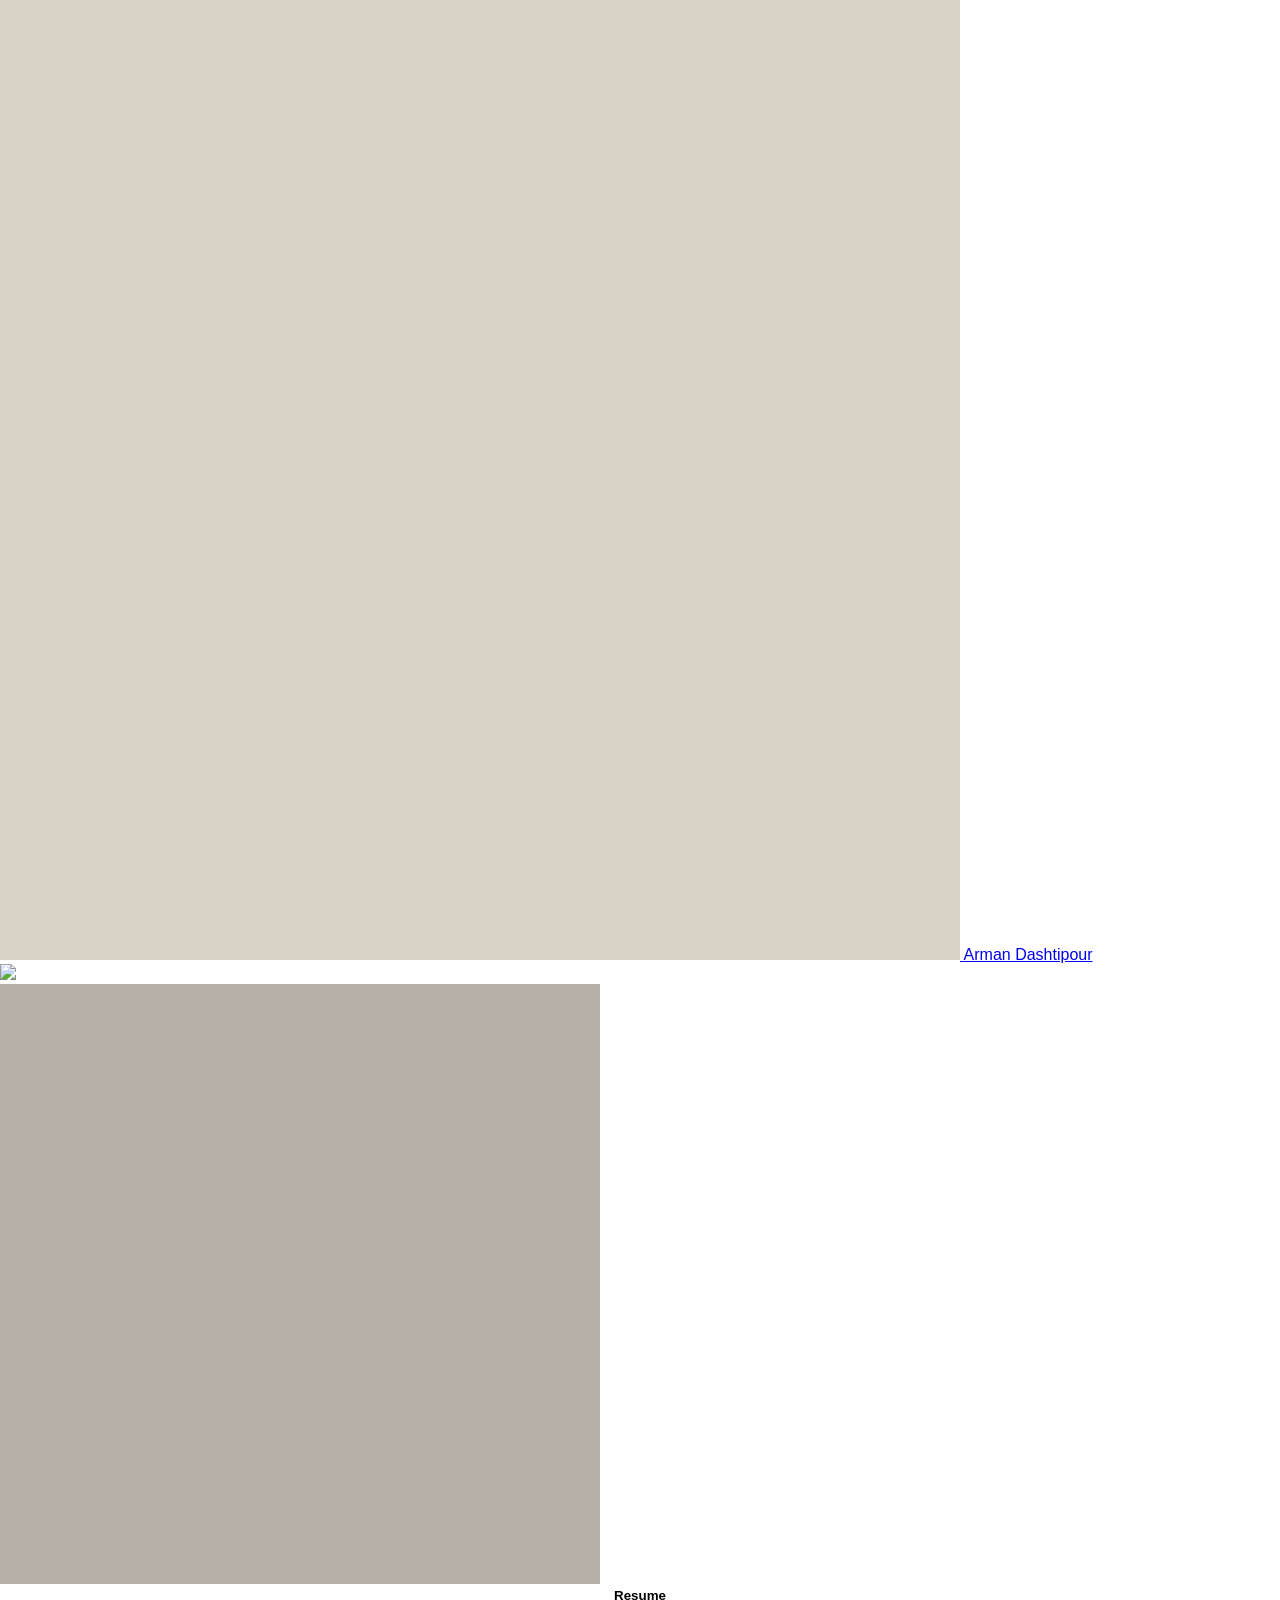
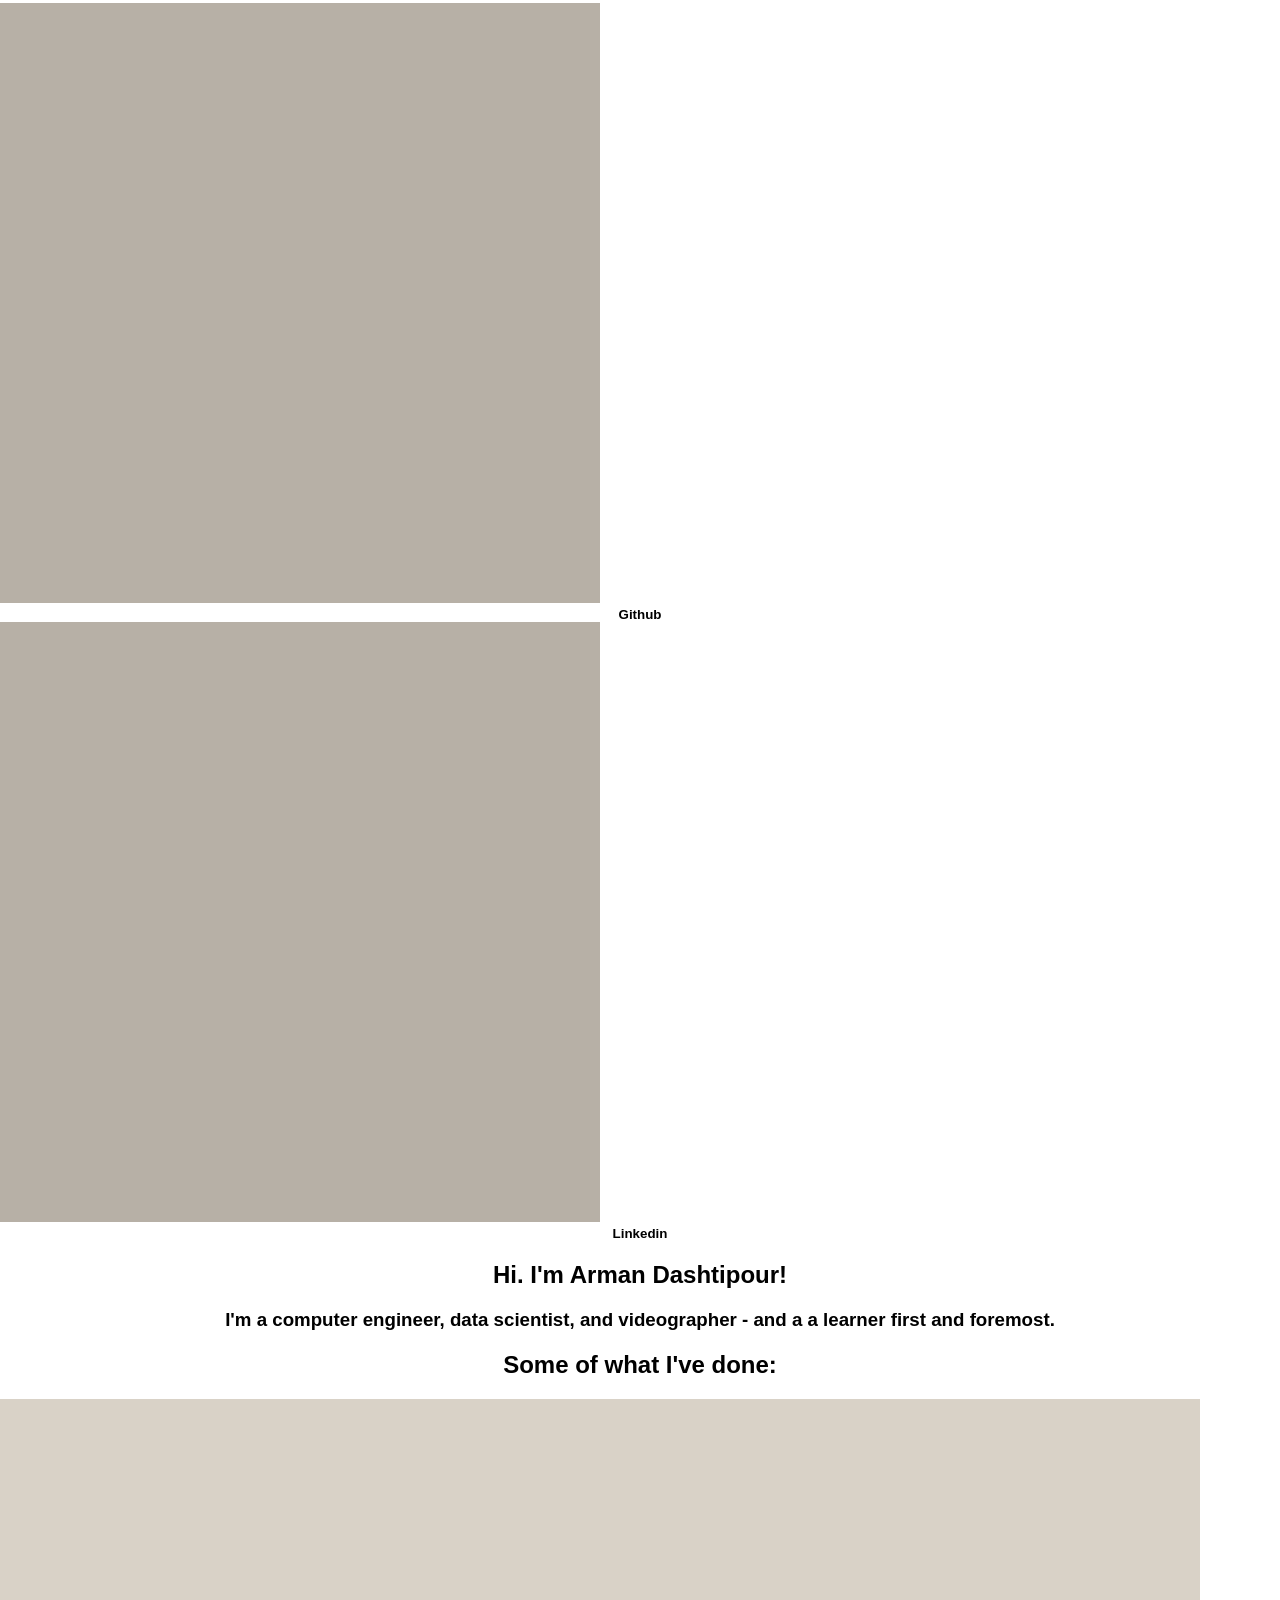
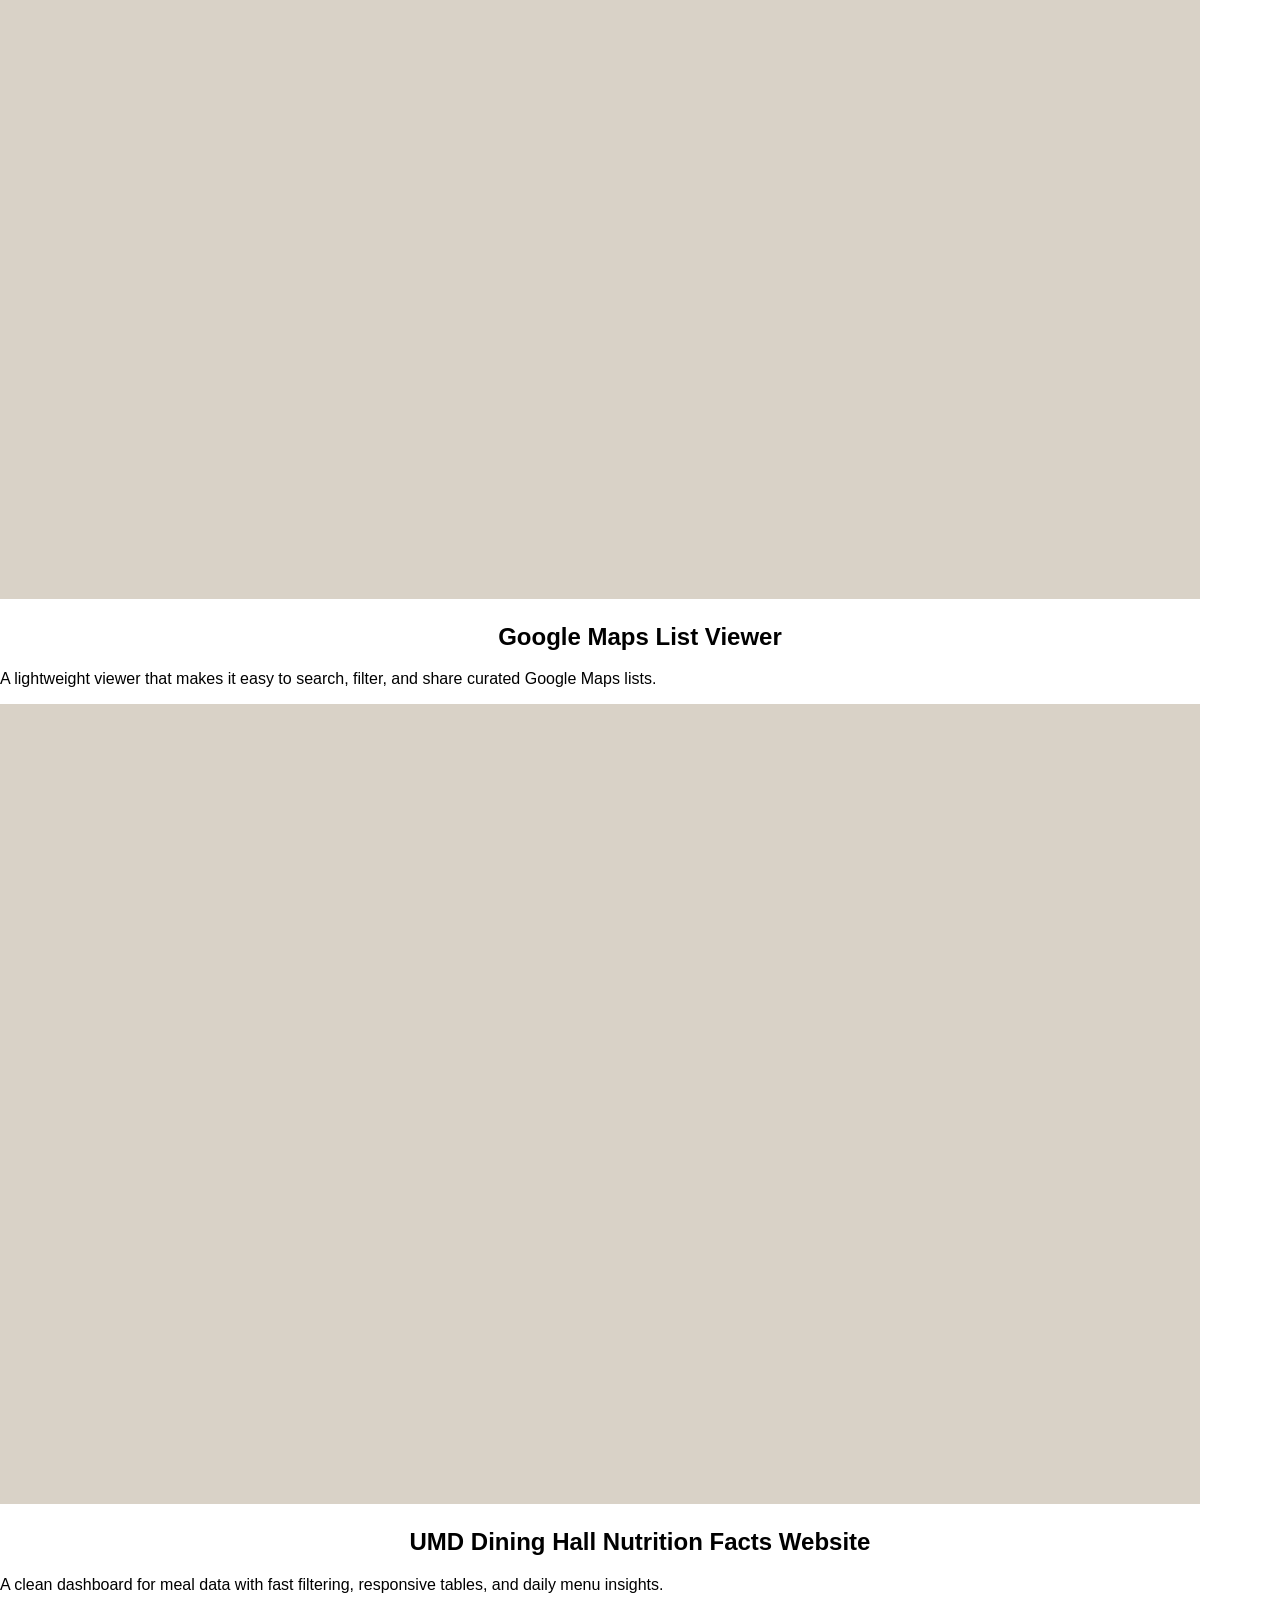
==== index.html @ 9b5305c4 "added files" ====
<!DOCTYPE html>
<html lang="en-US" itemscope itemtype="http://schema.org/WebPage">
  <head>
    <meta charset="UTF-8" />
    <meta name="viewport" content="width=device-width, initial-scale=1" />
    <title>Arman Dashtipour</title>
    <link rel="stylesheet" href="styles.css" />
  </head>
  <body dir="ltr" class="EIlDfe">
    <div class="M63kCb N63NQ"></div>
    <div class="QZ3zWd">
      <div
        class="fktJzd AKpWA yMcSQd Ly6Unf G9Qloe XeSM4 XxIgdb fOU46b"
        data-uses-custom-theme="false"
        data-legacy-theme-name="QualityBasics"
        data-legacy-theme-font-kit="Light"
        data-legacy-theme-color-kit="Dark"
      >
        <header id="atIdViewHeader">
          <div
            class="BbxBP usN8rf K5Zlne"
            data-top-navigation="true"
            data-is-preview="false"
          >
            <div class="VLoccc K5Zlne ELAV1d U8eYrb">
              <div class="Pvc6xe">
                <div class="TlfmSc YSH9J">
                  <a class="GAuSPc" href="#">
                    <img
                      src="data:image/svg+xml;utf8,<svg xmlns='http://www.w3.org/2000/svg' width='960' height='960'><rect width='100%25' height='100%25' fill='%23d9d2c7'/></svg>"
                      class="lzy1Td"
                      role="img"
                      aria-label="Site home"
                    />
                    <span class="QTKDff p46B7e">Arman Dashtipour</span>
                  </a>
                </div>
              </div>
              <div class="zDUgLc"></div>
            </div>
          </div>
        </header>

        <div class="UtePc RCETm SwuGbc" dir="ltr">
          <section class="yaqOZd">
            <div class="IFuOkc"></div>
            <div class="mYVXT">
              <div class="LS81yb VICjCf j5pSsc db35Fc" tabindex="-1">
                <div
                  class="hJDwNd-AhqUyc-II5mzb Ft7HRd-AhqUyc-II5mzb pSzOP-AhqUyc-II5mzb Ktthjf-AhqUyc-II5mzb jXK9ad D2fZ2 zu5uec OjCsFc dmUFtb wHaque g5GTcb"
                >
                  <div class="jXK9ad-SmKAyb">
                    <div class="tyJCtd baZpAe">
                      <div class="t3iYD">
                        <img
                          src="Daniel%20Quandt_files/Headshots-268.png"
                          class="CENy8b"
                          role="img"
                          aria-label="Portrait"
                        />
                      </div>
                    </div>
                  </div>
                </div>
              </div>
            </div>
          </section>

          <section class="yaqOZd">
            <div class="IFuOkc"></div>
            <div class="mYVXT">
              <div class="LS81yb VICjCf j5pSsc db35Fc" tabindex="-1">
                <div
                  class="hJDwNd-AhqUyc-R6PoUb Ft7HRd-AhqUyc-R6PoUb purZT-AhqUyc-R6PoUb ZcASvf-AhqUyc-R6PoUb pSzOP-AhqUyc-R6PoUb Ktthjf-AhqUyc-R6PoUb JNdkSc SQVYQc yYI8W HQwdzb"
                >
                  <div class="JNdkSc-SmKAyb LkDMRd">
                    <div class="oKdM2c ZZyype Kzv0Me">
                      <div
                        class="hJDwNd-AhqUyc-R6PoUb Ft7HRd-AhqUyc-R6PoUb purZT-AhqUyc-R6PoUb ZcASvf-AhqUyc-R6PoUb pSzOP-AhqUyc-R6PoUb Ktthjf-AhqUyc-R6PoUb jXK9ad D2fZ2 zu5uec OjCsFc dmUFtb"
                      >
                        <div class="jXK9ad-SmKAyb">
                          <div class="tyJCtd baZpAe">
                            <a href="#" class="fqo2vd" aria-disabled="true">
                              <div class="t3iYD">
                                <img
                                  src="data:image/svg+xml;utf8,<svg xmlns='http://www.w3.org/2000/svg' width='600' height='600'><rect width='100%25' height='100%25' fill='%23b7b0a6'/></svg>"
                                  class="CENy8b"
                                  alt=""
                                />
                              </div>
                            </a>
                          </div>
                        </div>
                      </div>
                      <div class="oKdM2c ZZyype">
                        <div
                          class="hJDwNd-AhqUyc-R6PoUb Ft7HRd-AhqUyc-R6PoUb purZT-AhqUyc-R6PoUb ZcASvf-AhqUyc-R6PoUb pSzOP-AhqUyc-R6PoUb Ktthjf-AhqUyc-R6PoUb jXK9ad D2fZ2 zu5uec wHaque g5GTcb JYTMs"
                        >
                          <div class="jXK9ad-SmKAyb">
                            <div class="tyJCtd mGzaTb Depvyb baZpAe" role="main" tabindex="0">
                              <small
                                dir="ltr"
                                class="CDt4Ke zfr3Q TMjjoe"
                                style="display: block; text-align: center;"
                                ><strong>Resume</strong></small
                              >
                            </div>
                          </div>
                        </div>
                      </div>
                    </div>
                  </div>
                </div>

                <div
                  class="hJDwNd-AhqUyc-R6PoUb Ft7HRd-AhqUyc-R6PoUb purZT-AhqUyc-R6PoUb ZcASvf-AhqUyc-R6PoUb pSzOP-AhqUyc-R6PoUb Ktthjf-AhqUyc-R6PoUb JNdkSc SQVYQc yYI8W HQwdzb"
                >
                  <div class="JNdkSc-SmKAyb LkDMRd">
                    <div class="oKdM2c ZZyype Kzv0Me">
                      <div
                        class="hJDwNd-AhqUyc-R6PoUb Ft7HRd-AhqUyc-R6PoUb purZT-AhqUyc-R6PoUb ZcASvf-AhqUyc-R6PoUb pSzOP-AhqUyc-R6PoUb Ktthjf-AhqUyc-R6PoUb jXK9ad D2fZ2 zu5uec OjCsFc dmUFtb"
                      >
                        <div class="jXK9ad-SmKAyb">
                          <div class="tyJCtd baZpAe">
                            <a href="#" class="fqo2vd" aria-disabled="true">
                              <div class="t3iYD">
                                <img
                                  src="data:image/svg+xml;utf8,<svg xmlns='http://www.w3.org/2000/svg' width='600' height='600'><rect width='100%25' height='100%25' fill='%23b7b0a6'/></svg>"
                                  class="CENy8b"
                                  alt=""
                                />
                              </div>
                            </a>
                          </div>
                        </div>
                      </div>
                      <div class="oKdM2c ZZyype">
                        <div
                          class="hJDwNd-AhqUyc-R6PoUb Ft7HRd-AhqUyc-R6PoUb purZT-AhqUyc-R6PoUb ZcASvf-AhqUyc-R6PoUb pSzOP-AhqUyc-R6PoUb Ktthjf-AhqUyc-R6PoUb jXK9ad D2fZ2 zu5uec wHaque g5GTcb JYTMs"
                        >
                          <div class="jXK9ad-SmKAyb">
                            <div class="tyJCtd mGzaTb Depvyb baZpAe">
                              <small
                                dir="ltr"
                                class="CDt4Ke zfr3Q TMjjoe"
                                style="display: block; text-align: center;"
                                ><strong>Github</strong></small
                              >
                            </div>
                          </div>
                        </div>
                      </div>
                    </div>
                  </div>
                </div>

                <div
                  class="hJDwNd-AhqUyc-R6PoUb Ft7HRd-AhqUyc-R6PoUb purZT-AhqUyc-R6PoUb ZcASvf-AhqUyc-R6PoUb pSzOP-AhqUyc-R6PoUb Ktthjf-AhqUyc-R6PoUb JNdkSc SQVYQc yYI8W HQwdzb"
                >
                  <div class="JNdkSc-SmKAyb LkDMRd">
                    <div class="oKdM2c ZZyype Kzv0Me">
                      <div
                        class="hJDwNd-AhqUyc-R6PoUb Ft7HRd-AhqUyc-R6PoUb purZT-AhqUyc-R6PoUb ZcASvf-AhqUyc-R6PoUb pSzOP-AhqUyc-R6PoUb Ktthjf-AhqUyc-R6PoUb jXK9ad D2fZ2 zu5uec OjCsFc dmUFtb"
                      >
                        <div class="jXK9ad-SmKAyb">
                          <div class="tyJCtd baZpAe">
                            <a href="#" class="fqo2vd" aria-disabled="true">
                              <div class="t3iYD">
                                <img
                                  src="data:image/svg+xml;utf8,<svg xmlns='http://www.w3.org/2000/svg' width='600' height='600'><rect width='100%25' height='100%25' fill='%23b7b0a6'/></svg>"
                                  class="CENy8b"
                                  alt=""
                                />
                              </div>
                            </a>
                          </div>
                        </div>
                      </div>
                      <div class="oKdM2c ZZyype">
                        <div
                          class="hJDwNd-AhqUyc-R6PoUb Ft7HRd-AhqUyc-R6PoUb purZT-AhqUyc-R6PoUb ZcASvf-AhqUyc-R6PoUb pSzOP-AhqUyc-R6PoUb Ktthjf-AhqUyc-R6PoUb jXK9ad D2fZ2 zu5uec wHaque g5GTcb JYTMs"
                        >
                          <div class="jXK9ad-SmKAyb">
                            <div class="tyJCtd mGzaTb Depvyb baZpAe">
                              <small
                                dir="ltr"
                                class="CDt4Ke zfr3Q TMjjoe"
                                style="display: block; text-align: center;"
                                ><strong>Linkedin</strong></small
                              >
                            </div>
                          </div>
                        </div>
                      </div>
                    </div>
                  </div>
                </div>
              </div>
            </div>
          </section>

          <section class="yaqOZd">
            <div class="IFuOkc"></div>
            <div class="mYVXT">
              <div class="LS81yb VICjCf j5pSsc db35Fc" tabindex="-1">
                <div
                  class="hJDwNd-AhqUyc-EehZO Ft7HRd-AhqUyc-EehZO purZT-AhqUyc-II5mzb ZcASvf-AhqUyc-II5mzb pSzOP-AhqUyc-qWD73c Ktthjf-AhqUyc-qWD73c JNdkSc SQVYQc yYI8W HQwdzb"
                >
                  <div class="JNdkSc-SmKAyb LkDMRd">
                    <div class="oKdM2c ZZyype Kzv0Me">
                      <div
                        class="hJDwNd-AhqUyc-EehZO Ft7HRd-AhqUyc-EehZO jXK9ad D2fZ2 zu5uec OjCsFc dmUFtb JYTMs"
                      >
                        <div class="jXK9ad-SmKAyb">
                          <div class="tyJCtd mGzaTb Depvyb baZpAe">
                            <h1
                              dir="ltr"
                              class="CDt4Ke zfr3Q duRjpb"
                              style="text-align: center;"
                            >
                              Hi. I'm Arman Dashtipour!
                            </h1>
                          </div>
                        </div>
                      </div>
                    </div>
                    <div class="oKdM2c ZZyype">
                      <div
                        class="hJDwNd-AhqUyc-EehZO Ft7HRd-AhqUyc-EehZO jXK9ad D2fZ2 zu5uec wHaque g5GTcb JYTMs"
                      >
                        <div class="jXK9ad-SmKAyb">
                          <div class="tyJCtd mGzaTb Depvyb baZpAe">
                            <h3
                              dir="ltr"
                              class="CDt4Ke zfr3Q OmQG5e"
                              style="text-align: center;"
                            >
                              I'm a computer engineer, data scientist, and videographer -
                              and a a learner first and foremost.
                            </h3>
                          </div>
                        </div>
                      </div>
                    </div>
                  </div>
                </div>
              </div>
            </div>
          </section>

          <section class="yaqOZd">
            <div class="IFuOkc"></div>
            <div class="mYVXT">
              <div class="LS81yb VICjCf j5pSsc db35Fc" tabindex="-1">
                <div
                  class="hJDwNd-AhqUyc-uQSCkd Ft7HRd-AhqUyc-uQSCkd purZT-AhqUyc-II5mzb ZcASvf-AhqUyc-II5mzb pSzOP-AhqUyc-qWD73c Ktthjf-AhqUyc-qWD73c JNdkSc SQVYQc"
                >
                  <div class="JNdkSc-SmKAyb LkDMRd">
                    <div class="oKdM2c ZZyype Kzv0Me">
                      <div
                        class="hJDwNd-AhqUyc-uQSCkd Ft7HRd-AhqUyc-uQSCkd jXK9ad D2fZ2 zu5uec OjCsFc dmUFtb wHaque g5GTcb JYTMs"
                      >
                        <div class="jXK9ad-SmKAyb">
                          <div class="tyJCtd mGzaTb Depvyb baZpAe">
                            <h2
                              dir="ltr"
                              class="CDt4Ke zfr3Q JYVBee"
                              style="text-align: center;"
                            >
                              <strong>Some of what I've done:</strong>
                            </h2>
                          </div>
                        </div>
                      </div>
                    </div>
                  </div>
                </div>
              </div>
            </div>
          </section>

          <section class="yaqOZd">
            <div class="IFuOkc"></div>
            <div class="mYVXT">
              <div class="LS81yb VICjCf j5pSsc db35Fc" tabindex="-1">
                <div
                  class="hJDwNd-AhqUyc-qWD73c Ft7HRd-AhqUyc-qWD73c purZT-AhqUyc-II5mzb ZcASvf-AhqUyc-II5mzb pSzOP-AhqUyc-qWD73c Ktthjf-AhqUyc-qWD73c JNdkSc SQVYQc yYI8W HQwdzb"
                >
                  <div class="JNdkSc-SmKAyb LkDMRd">
                    <div class="oKdM2c ZZyype Kzv0Me">
                      <div
                        class="hJDwNd-AhqUyc-qWD73c Ft7HRd-AhqUyc-qWD73c jXK9ad D2fZ2 zu5uec OjCsFc dmUFtb"
                      >
                        <div class="jXK9ad-SmKAyb">
                          <div class="tyJCtd baZpAe">
                            <div class="t3iYD">
                              <img
                                src="data:image/svg+xml;utf8,<svg xmlns='http://www.w3.org/2000/svg' width='1200' height='800'><rect width='100%25' height='100%25' fill='%23d9d2c7'/></svg>"
                                class="CENy8b"
                                role="img"
                                aria-label="Google Maps List Viewer"
                              />
                            </div>
                          </div>
                        </div>
                      </div>
                    </div>
                    <div class="oKdM2c ZZyype">
                      <div
                        class="hJDwNd-AhqUyc-qWD73c Ft7HRd-AhqUyc-qWD73c jXK9ad D2fZ2 zu5uec JYTMs"
                      >
                        <div class="jXK9ad-SmKAyb">
                          <div class="tyJCtd mGzaTb Depvyb baZpAe">
                            <h2
                              dir="ltr"
                              class="CDt4Ke zfr3Q JYVBee"
                              style="text-align: center;"
                            >
                              <strong>Google Maps List Viewer</strong>
                            </h2>
                          </div>
                        </div>
                      </div>
                    </div>
                    <div class="oKdM2c ZZyype">
                      <div
                        class="hJDwNd-AhqUyc-qWD73c Ft7HRd-AhqUyc-qWD73c jXK9ad D2fZ2 zu5uec wHaque g5GTcb JYTMs"
                      >
                        <div class="jXK9ad-SmKAyb">
                          <div class="tyJCtd mGzaTb Depvyb baZpAe">
                            <p dir="ltr" class="CDt4Ke zfr3Q">
                              A lightweight viewer that makes it easy to search, filter,
                              and share curated Google Maps lists.
                            </p>
                          </div>
                        </div>
                      </div>
                    </div>
                  </div>
                </div>
              </div>
            </div>
          </section>

          <section class="yaqOZd">
            <div class="IFuOkc"></div>
            <div class="mYVXT">
              <div class="LS81yb VICjCf j5pSsc db35Fc" tabindex="-1">
                <div
                  class="hJDwNd-AhqUyc-qWD73c Ft7HRd-AhqUyc-qWD73c purZT-AhqUyc-II5mzb ZcASvf-AhqUyc-II5mzb pSzOP-AhqUyc-qWD73c Ktthjf-AhqUyc-qWD73c JNdkSc SQVYQc yYI8W HQwdzb"
                >
                  <div class="JNdkSc-SmKAyb LkDMRd">
                    <div class="oKdM2c ZZyype Kzv0Me">
                      <div
                        class="hJDwNd-AhqUyc-qWD73c Ft7HRd-AhqUyc-qWD73c jXK9ad D2fZ2 zu5uec OjCsFc dmUFtb"
                      >
                        <div class="jXK9ad-SmKAyb">
                          <div class="tyJCtd baZpAe">
                            <div class="t3iYD">
                              <img
                                src="data:image/svg+xml;utf8,<svg xmlns='http://www.w3.org/2000/svg' width='1200' height='800'><rect width='100%25' height='100%25' fill='%23d9d2c7'/></svg>"
                                class="CENy8b"
                                role="img"
                                aria-label="UMD Dining Hall Nutrition Facts Website"
                              />
                            </div>
                          </div>
                        </div>
                      </div>
                    </div>
                    <div class="oKdM2c ZZyype">
                      <div
                        class="hJDwNd-AhqUyc-qWD73c Ft7HRd-AhqUyc-qWD73c jXK9ad D2fZ2 zu5uec JYTMs"
                      >
                        <div class="jXK9ad-SmKAyb">
                          <div class="tyJCtd mGzaTb Depvyb baZpAe">
                            <h2
                              dir="ltr"
                              class="CDt4Ke zfr3Q JYVBee"
                              style="text-align: center;"
                            >
                              <strong>UMD Dining Hall Nutrition Facts Website</strong>
                            </h2>
                          </div>
                        </div>
                      </div>
                    </div>
                    <div class="oKdM2c ZZyype">
                      <div
                        class="hJDwNd-AhqUyc-qWD73c Ft7HRd-AhqUyc-qWD73c jXK9ad D2fZ2 zu5uec wHaque g5GTcb JYTMs"
                      >
                        <div class="jXK9ad-SmKAyb">
                          <div class="tyJCtd mGzaTb Depvyb baZpAe">
                            <p dir="ltr" class="CDt4Ke zfr3Q">
                              A clean dashboard for meal data with fast filtering,
                              responsive tables, and daily menu insights.
                            </p>
                          </div>
                        </div>
                      </div>
                    </div>
                  </div>
                </div>
              </div>
            </div>
          </section>
        </div>
      </div>
    </div>
  </body>
</html>
---- styles.css ----
@import url("./Daniel Quandt_files/css");
@import url("./Daniel Quandt_files/css(1)");
@import url("./Daniel Quandt_files/rs=AGEqA5nDdM5gttNRGJxOe3dA2pRlg9IN1A");

html,
body {
  margin: 0;
  padding: 0;
}

body,
body * {
  font-family: "Futura Md BT", "Futura", "Trebuchet MS", sans-serif;
}
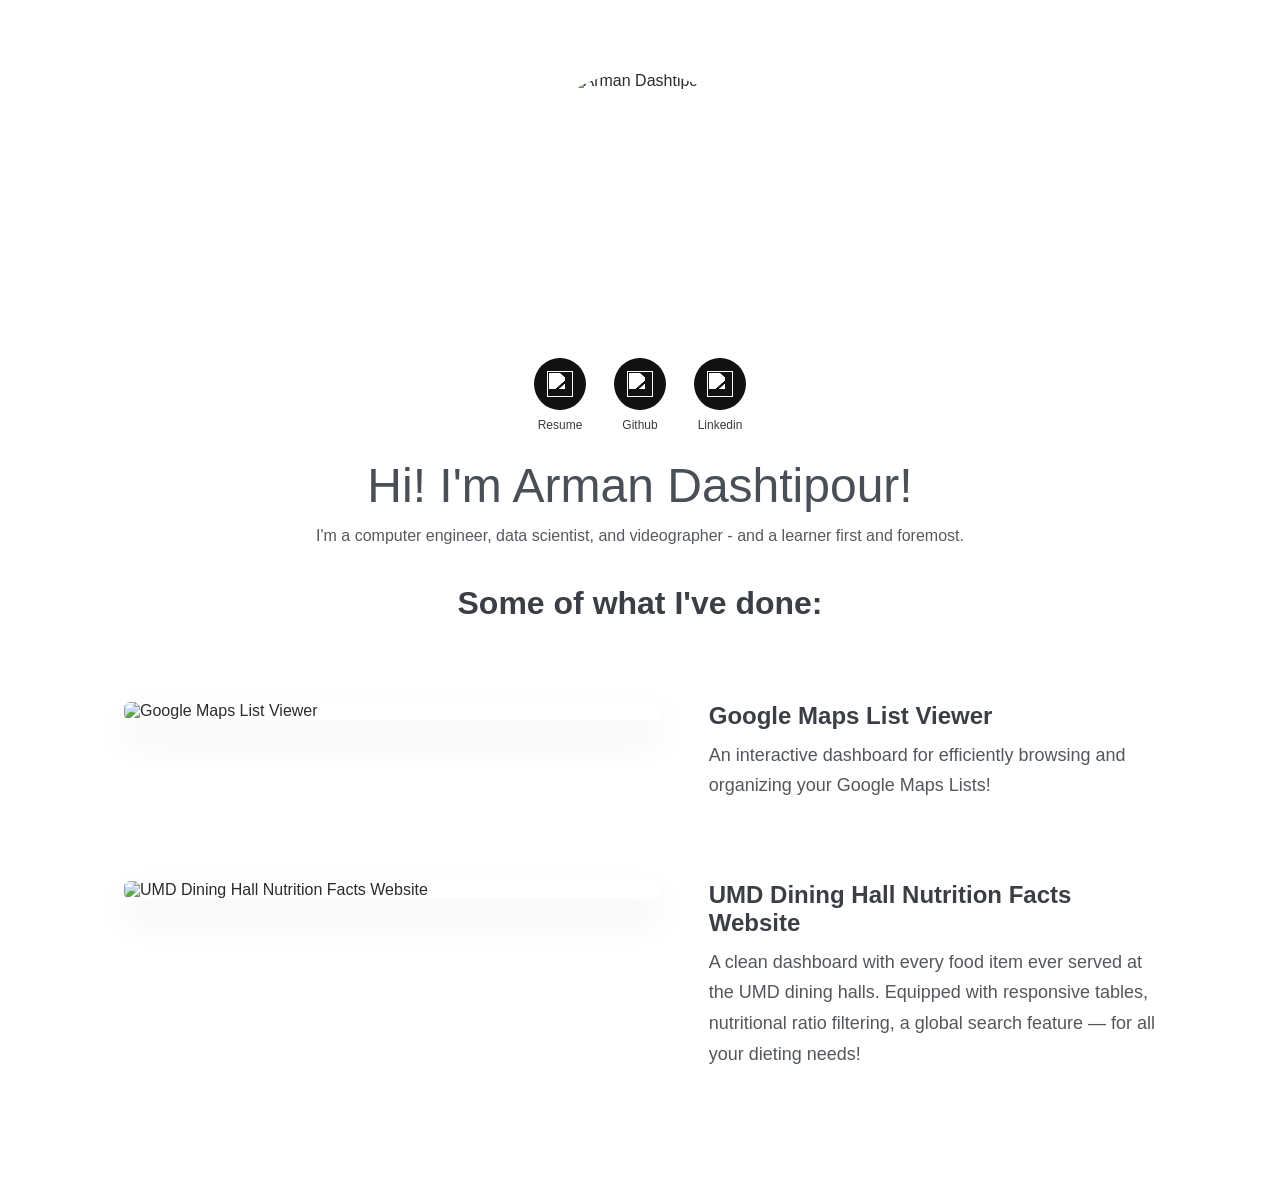
==== commit c305df62: "almost done" ====
--- a/index.html
+++ b/index.html
@@ -1,411 +1,105 @@
 <!DOCTYPE html>
-<html lang="en-US" itemscope itemtype="http://schema.org/WebPage">
+<html lang="en-US">
   <head>
     <meta charset="UTF-8" />
     <meta name="viewport" content="width=device-width, initial-scale=1" />
     <title>Arman Dashtipour</title>
     <link rel="stylesheet" href="styles.css" />
   </head>
-  <body dir="ltr" class="EIlDfe">
-    <div class="M63kCb N63NQ"></div>
-    <div class="QZ3zWd">
-      <div
-        class="fktJzd AKpWA yMcSQd Ly6Unf G9Qloe XeSM4 XxIgdb fOU46b"
-        data-uses-custom-theme="false"
-        data-legacy-theme-name="QualityBasics"
-        data-legacy-theme-font-kit="Light"
-        data-legacy-theme-color-kit="Dark"
-      >
-        <header id="atIdViewHeader">
-          <div
-            class="BbxBP usN8rf K5Zlne"
-            data-top-navigation="true"
-            data-is-preview="false"
+  <body>
+    <main class="page">
+      <section class="hero">
+        <div class="hero__avatar">
+          <img
+            src="https://raw.githubusercontent.com/BillyBigBro/arman/main/Headshots-268.png"
+            alt="Arman Dashtipour"
+          />
+        </div>
+
+        <div class="hero__links">
+          <a class="icon-link" href="#" aria-disabled="true">
+            <span class="icon-link__circle">
+              <img src="https://raw.githubusercontent.com/BillyBigBro/arman/main/resume.png" alt="" />
+            </span>
+            <span class="icon-link__label">Resume</span>
+          </a>
+          <a class="icon-link" href="https://github.com/BillyBigBro" target="_blank" rel="noreferrer">
+            <span class="icon-link__circle">
+              <img src="https://raw.githubusercontent.com/BillyBigBro/arman/main/github.png" alt="" />
+            </span>
+            <span class="icon-link__label">Github</span>
+          </a>
+          <a
+            class="icon-link"
+            href="https://www.linkedin.com/in/arman-dashtipour/"
+            target="_blank"
+            rel="noreferrer"
           >
-            <div class="VLoccc K5Zlne ELAV1d U8eYrb">
-              <div class="Pvc6xe">
-                <div class="TlfmSc YSH9J">
-                  <a class="GAuSPc" href="#">
-                    <img
-                      src="data:image/svg+xml;utf8,<svg xmlns='http://www.w3.org/2000/svg' width='960' height='960'><rect width='100%25' height='100%25' fill='%23d9d2c7'/></svg>"
-                      class="lzy1Td"
-                      role="img"
-                      aria-label="Site home"
-                    />
-                    <span class="QTKDff p46B7e">Arman Dashtipour</span>
-                  </a>
-                </div>
-              </div>
-              <div class="zDUgLc"></div>
-            </div>
+            <span class="icon-link__circle">
+              <img src="https://raw.githubusercontent.com/BillyBigBro/arman/main/linkedin.png" alt="" />
+            </span>
+            <span class="icon-link__label">Linkedin</span>
+          </a>
+        </div>
+
+        <h1>Hi! I'm Arman Dashtipour!</h1>
+        <p class="hero__subtitle">
+          I'm a computer engineer, data scientist, and videographer - and a learner
+          first and foremost.
+        </p>
+
+        <p class="hero__section-title">Some of what I've done:</p>
+      </section>
+
+      <section class="projects">
+        <article class="project" data-animate>
+          <div class="project__media">
+            <img
+              src="https://raw.githubusercontent.com/BillyBigBro/arman/refs/heads/main/temp_img_google.jpg"
+              alt="Google Maps List Viewer"
+            />
           </div>
-        </header>
+          <div class="project__content">
+            <h2>Google Maps List Viewer</h2>
+            <p>
+              An interactive dashboard for efficiently browsing and organizing your Google Maps Lists!
+            </p>
+          </div>
+        </article>
 
-        <div class="UtePc RCETm SwuGbc" dir="ltr">
-          <section class="yaqOZd">
-            <div class="IFuOkc"></div>
-            <div class="mYVXT">
-              <div class="LS81yb VICjCf j5pSsc db35Fc" tabindex="-1">
-                <div
-                  class="hJDwNd-AhqUyc-II5mzb Ft7HRd-AhqUyc-II5mzb pSzOP-AhqUyc-II5mzb Ktthjf-AhqUyc-II5mzb jXK9ad D2fZ2 zu5uec OjCsFc dmUFtb wHaque g5GTcb"
-                >
-                  <div class="jXK9ad-SmKAyb">
-                    <div class="tyJCtd baZpAe">
-                      <div class="t3iYD">
-                        <img
-                          src="Daniel%20Quandt_files/Headshots-268.png"
-                          class="CENy8b"
-                          role="img"
-                          aria-label="Portrait"
-                        />
-                      </div>
-                    </div>
-                  </div>
-                </div>
-              </div>
-            </div>
-          </section>
+        <article class="project" data-animate>
+          <div class="project__media">
+            <img
+              src="https://raw.githubusercontent.com/BillyBigBro/arman/refs/heads/main/temp_img_dininghall.jpg"
+              alt="UMD Dining Hall Nutrition Facts Website"
+            />
+          </div>
+          <div class="project__content">
+            <h2>UMD Dining Hall Nutrition Facts Website</h2>
+            <p>
+              A clean dashboard with every food item ever served at the UMD dining halls. 
+              Equipped with responsive tables, nutritional ratio filtering, a global search feature — for all your dieting needs!
+            </p>
+          </div>
+        </article>
+      </section>
+    </main>
 
-          <section class="yaqOZd">
-            <div class="IFuOkc"></div>
-            <div class="mYVXT">
-              <div class="LS81yb VICjCf j5pSsc db35Fc" tabindex="-1">
-                <div
-                  class="hJDwNd-AhqUyc-R6PoUb Ft7HRd-AhqUyc-R6PoUb purZT-AhqUyc-R6PoUb ZcASvf-AhqUyc-R6PoUb pSzOP-AhqUyc-R6PoUb Ktthjf-AhqUyc-R6PoUb JNdkSc SQVYQc yYI8W HQwdzb"
-                >
-                  <div class="JNdkSc-SmKAyb LkDMRd">
-                    <div class="oKdM2c ZZyype Kzv0Me">
-                      <div
-                        class="hJDwNd-AhqUyc-R6PoUb Ft7HRd-AhqUyc-R6PoUb purZT-AhqUyc-R6PoUb ZcASvf-AhqUyc-R6PoUb pSzOP-AhqUyc-R6PoUb Ktthjf-AhqUyc-R6PoUb jXK9ad D2fZ2 zu5uec OjCsFc dmUFtb"
-                      >
-                        <div class="jXK9ad-SmKAyb">
-                          <div class="tyJCtd baZpAe">
-                            <a href="#" class="fqo2vd" aria-disabled="true">
-                              <div class="t3iYD">
-                                <img
-                                  src="data:image/svg+xml;utf8,<svg xmlns='http://www.w3.org/2000/svg' width='600' height='600'><rect width='100%25' height='100%25' fill='%23b7b0a6'/></svg>"
-                                  class="CENy8b"
-                                  alt=""
-                                />
-                              </div>
-                            </a>
-                          </div>
-                        </div>
-                      </div>
-                      <div class="oKdM2c ZZyype">
-                        <div
-                          class="hJDwNd-AhqUyc-R6PoUb Ft7HRd-AhqUyc-R6PoUb purZT-AhqUyc-R6PoUb ZcASvf-AhqUyc-R6PoUb pSzOP-AhqUyc-R6PoUb Ktthjf-AhqUyc-R6PoUb jXK9ad D2fZ2 zu5uec wHaque g5GTcb JYTMs"
-                        >
-                          <div class="jXK9ad-SmKAyb">
-                            <div class="tyJCtd mGzaTb Depvyb baZpAe" role="main" tabindex="0">
-                              <small
-                                dir="ltr"
-                                class="CDt4Ke zfr3Q TMjjoe"
-                                style="display: block; text-align: center;"
-                                ><strong>Resume</strong></small
-                              >
-                            </div>
-                          </div>
-                        </div>
-                      </div>
-                    </div>
-                  </div>
-                </div>
+    <script>
+      const animatedSections = document.querySelectorAll("[data-animate]");
 
-                <div
-                  class="hJDwNd-AhqUyc-R6PoUb Ft7HRd-AhqUyc-R6PoUb purZT-AhqUyc-R6PoUb ZcASvf-AhqUyc-R6PoUb pSzOP-AhqUyc-R6PoUb Ktthjf-AhqUyc-R6PoUb JNdkSc SQVYQc yYI8W HQwdzb"
-                >
-                  <div class="JNdkSc-SmKAyb LkDMRd">
-                    <div class="oKdM2c ZZyype Kzv0Me">
-                      <div
-                        class="hJDwNd-AhqUyc-R6PoUb Ft7HRd-AhqUyc-R6PoUb purZT-AhqUyc-R6PoUb ZcASvf-AhqUyc-R6PoUb pSzOP-AhqUyc-R6PoUb Ktthjf-AhqUyc-R6PoUb jXK9ad D2fZ2 zu5uec OjCsFc dmUFtb"
-                      >
-                        <div class="jXK9ad-SmKAyb">
-                          <div class="tyJCtd baZpAe">
-                            <a href="#" class="fqo2vd" aria-disabled="true">
-                              <div class="t3iYD">
-                                <img
-                                  src="data:image/svg+xml;utf8,<svg xmlns='http://www.w3.org/2000/svg' width='600' height='600'><rect width='100%25' height='100%25' fill='%23b7b0a6'/></svg>"
-                                  class="CENy8b"
-                                  alt=""
-                                />
-                              </div>
-                            </a>
-                          </div>
-                        </div>
-                      </div>
-                      <div class="oKdM2c ZZyype">
-                        <div
-                          class="hJDwNd-AhqUyc-R6PoUb Ft7HRd-AhqUyc-R6PoUb purZT-AhqUyc-R6PoUb ZcASvf-AhqUyc-R6PoUb pSzOP-AhqUyc-R6PoUb Ktthjf-AhqUyc-R6PoUb jXK9ad D2fZ2 zu5uec wHaque g5GTcb JYTMs"
-                        >
-                          <div class="jXK9ad-SmKAyb">
-                            <div class="tyJCtd mGzaTb Depvyb baZpAe">
-                              <small
-                                dir="ltr"
-                                class="CDt4Ke zfr3Q TMjjoe"
-                                style="display: block; text-align: center;"
-                                ><strong>Github</strong></small
-                              >
-                            </div>
-                          </div>
-                        </div>
-                      </div>
-                    </div>
-                  </div>
-                </div>
+      const observer = new IntersectionObserver(
+        (entries) => {
+          entries.forEach((entry) => {
+            if (entry.isIntersecting) {
+              entry.target.classList.add("is-visible");
+            }
+          });
+        },
+        { threshold: 0.25 }
+      );
 
-                <div
-                  class="hJDwNd-AhqUyc-R6PoUb Ft7HRd-AhqUyc-R6PoUb purZT-AhqUyc-R6PoUb ZcASvf-AhqUyc-R6PoUb pSzOP-AhqUyc-R6PoUb Ktthjf-AhqUyc-R6PoUb JNdkSc SQVYQc yYI8W HQwdzb"
-                >
-                  <div class="JNdkSc-SmKAyb LkDMRd">
-                    <div class="oKdM2c ZZyype Kzv0Me">
-                      <div
-                        class="hJDwNd-AhqUyc-R6PoUb Ft7HRd-AhqUyc-R6PoUb purZT-AhqUyc-R6PoUb ZcASvf-AhqUyc-R6PoUb pSzOP-AhqUyc-R6PoUb Ktthjf-AhqUyc-R6PoUb jXK9ad D2fZ2 zu5uec OjCsFc dmUFtb"
-                      >
-                        <div class="jXK9ad-SmKAyb">
-                          <div class="tyJCtd baZpAe">
-                            <a href="#" class="fqo2vd" aria-disabled="true">
-                              <div class="t3iYD">
-                                <img
-                                  src="data:image/svg+xml;utf8,<svg xmlns='http://www.w3.org/2000/svg' width='600' height='600'><rect width='100%25' height='100%25' fill='%23b7b0a6'/></svg>"
-                                  class="CENy8b"
-                                  alt=""
-                                />
-                              </div>
-                            </a>
-                          </div>
-                        </div>
-                      </div>
-                      <div class="oKdM2c ZZyype">
-                        <div
-                          class="hJDwNd-AhqUyc-R6PoUb Ft7HRd-AhqUyc-R6PoUb purZT-AhqUyc-R6PoUb ZcASvf-AhqUyc-R6PoUb pSzOP-AhqUyc-R6PoUb Ktthjf-AhqUyc-R6PoUb jXK9ad D2fZ2 zu5uec wHaque g5GTcb JYTMs"
-                        >
-                          <div class="jXK9ad-SmKAyb">
-                            <div class="tyJCtd mGzaTb Depvyb baZpAe">
-                              <small
-                                dir="ltr"
-                                class="CDt4Ke zfr3Q TMjjoe"
-                                style="display: block; text-align: center;"
-                                ><strong>Linkedin</strong></small
-                              >
-                            </div>
-                          </div>
-                        </div>
-                      </div>
-                    </div>
-                  </div>
-                </div>
-              </div>
-            </div>
-          </section>
-
-          <section class="yaqOZd">
-            <div class="IFuOkc"></div>
-            <div class="mYVXT">
-              <div class="LS81yb VICjCf j5pSsc db35Fc" tabindex="-1">
-                <div
-                  class="hJDwNd-AhqUyc-EehZO Ft7HRd-AhqUyc-EehZO purZT-AhqUyc-II5mzb ZcASvf-AhqUyc-II5mzb pSzOP-AhqUyc-qWD73c Ktthjf-AhqUyc-qWD73c JNdkSc SQVYQc yYI8W HQwdzb"
-                >
-                  <div class="JNdkSc-SmKAyb LkDMRd">
-                    <div class="oKdM2c ZZyype Kzv0Me">
-                      <div
-                        class="hJDwNd-AhqUyc-EehZO Ft7HRd-AhqUyc-EehZO jXK9ad D2fZ2 zu5uec OjCsFc dmUFtb JYTMs"
-                      >
-                        <div class="jXK9ad-SmKAyb">
-                          <div class="tyJCtd mGzaTb Depvyb baZpAe">
-                            <h1
-                              dir="ltr"
-                              class="CDt4Ke zfr3Q duRjpb"
-                              style="text-align: center;"
-                            >
-                              Hi. I'm Arman Dashtipour!
-                            </h1>
-                          </div>
-                        </div>
-                      </div>
-                    </div>
-                    <div class="oKdM2c ZZyype">
-                      <div
-                        class="hJDwNd-AhqUyc-EehZO Ft7HRd-AhqUyc-EehZO jXK9ad D2fZ2 zu5uec wHaque g5GTcb JYTMs"
-                      >
-                        <div class="jXK9ad-SmKAyb">
-                          <div class="tyJCtd mGzaTb Depvyb baZpAe">
-                            <h3
-                              dir="ltr"
-                              class="CDt4Ke zfr3Q OmQG5e"
-                              style="text-align: center;"
-                            >
-                              I'm a computer engineer, data scientist, and videographer -
-                              and a a learner first and foremost.
-                            </h3>
-                          </div>
-                        </div>
-                      </div>
-                    </div>
-                  </div>
-                </div>
-              </div>
-            </div>
-          </section>
-
-          <section class="yaqOZd">
-            <div class="IFuOkc"></div>
-            <div class="mYVXT">
-              <div class="LS81yb VICjCf j5pSsc db35Fc" tabindex="-1">
-                <div
-                  class="hJDwNd-AhqUyc-uQSCkd Ft7HRd-AhqUyc-uQSCkd purZT-AhqUyc-II5mzb ZcASvf-AhqUyc-II5mzb pSzOP-AhqUyc-qWD73c Ktthjf-AhqUyc-qWD73c JNdkSc SQVYQc"
-                >
-                  <div class="JNdkSc-SmKAyb LkDMRd">
-                    <div class="oKdM2c ZZyype Kzv0Me">
-                      <div
-                        class="hJDwNd-AhqUyc-uQSCkd Ft7HRd-AhqUyc-uQSCkd jXK9ad D2fZ2 zu5uec OjCsFc dmUFtb wHaque g5GTcb JYTMs"
-                      >
-                        <div class="jXK9ad-SmKAyb">
-                          <div class="tyJCtd mGzaTb Depvyb baZpAe">
-                            <h2
-                              dir="ltr"
-                              class="CDt4Ke zfr3Q JYVBee"
-                              style="text-align: center;"
-                            >
-                              <strong>Some of what I've done:</strong>
-                            </h2>
-                          </div>
-                        </div>
-                      </div>
-                    </div>
-                  </div>
-                </div>
-              </div>
-            </div>
-          </section>
-
-          <section class="yaqOZd">
-            <div class="IFuOkc"></div>
-            <div class="mYVXT">
-              <div class="LS81yb VICjCf j5pSsc db35Fc" tabindex="-1">
-                <div
-                  class="hJDwNd-AhqUyc-qWD73c Ft7HRd-AhqUyc-qWD73c purZT-AhqUyc-II5mzb ZcASvf-AhqUyc-II5mzb pSzOP-AhqUyc-qWD73c Ktthjf-AhqUyc-qWD73c JNdkSc SQVYQc yYI8W HQwdzb"
-                >
-                  <div class="JNdkSc-SmKAyb LkDMRd">
-                    <div class="oKdM2c ZZyype Kzv0Me">
-                      <div
-                        class="hJDwNd-AhqUyc-qWD73c Ft7HRd-AhqUyc-qWD73c jXK9ad D2fZ2 zu5uec OjCsFc dmUFtb"
-                      >
-                        <div class="jXK9ad-SmKAyb">
-                          <div class="tyJCtd baZpAe">
-                            <div class="t3iYD">
-                              <img
-                                src="data:image/svg+xml;utf8,<svg xmlns='http://www.w3.org/2000/svg' width='1200' height='800'><rect width='100%25' height='100%25' fill='%23d9d2c7'/></svg>"
-                                class="CENy8b"
-                                role="img"
-                                aria-label="Google Maps List Viewer"
-                              />
-                            </div>
-                          </div>
-                        </div>
-                      </div>
-                    </div>
-                    <div class="oKdM2c ZZyype">
-                      <div
-                        class="hJDwNd-AhqUyc-qWD73c Ft7HRd-AhqUyc-qWD73c jXK9ad D2fZ2 zu5uec JYTMs"
-                      >
-                        <div class="jXK9ad-SmKAyb">
-                          <div class="tyJCtd mGzaTb Depvyb baZpAe">
-                            <h2
-                              dir="ltr"
-                              class="CDt4Ke zfr3Q JYVBee"
-                              style="text-align: center;"
-                            >
-                              <strong>Google Maps List Viewer</strong>
-                            </h2>
-                          </div>
-                        </div>
-                      </div>
-                    </div>
-                    <div class="oKdM2c ZZyype">
-                      <div
-                        class="hJDwNd-AhqUyc-qWD73c Ft7HRd-AhqUyc-qWD73c jXK9ad D2fZ2 zu5uec wHaque g5GTcb JYTMs"
-                      >
-                        <div class="jXK9ad-SmKAyb">
-                          <div class="tyJCtd mGzaTb Depvyb baZpAe">
-                            <p dir="ltr" class="CDt4Ke zfr3Q">
-                              A lightweight viewer that makes it easy to search, filter,
-                              and share curated Google Maps lists.
-                            </p>
-                          </div>
-                        </div>
-                      </div>
-                    </div>
-                  </div>
-                </div>
-              </div>
-            </div>
-          </section>
-
-          <section class="yaqOZd">
-            <div class="IFuOkc"></div>
-            <div class="mYVXT">
-              <div class="LS81yb VICjCf j5pSsc db35Fc" tabindex="-1">
-                <div
-                  class="hJDwNd-AhqUyc-qWD73c Ft7HRd-AhqUyc-qWD73c purZT-AhqUyc-II5mzb ZcASvf-AhqUyc-II5mzb pSzOP-AhqUyc-qWD73c Ktthjf-AhqUyc-qWD73c JNdkSc SQVYQc yYI8W HQwdzb"
-                >
-                  <div class="JNdkSc-SmKAyb LkDMRd">
-                    <div class="oKdM2c ZZyype Kzv0Me">
-                      <div
-                        class="hJDwNd-AhqUyc-qWD73c Ft7HRd-AhqUyc-qWD73c jXK9ad D2fZ2 zu5uec OjCsFc dmUFtb"
-                      >
-                        <div class="jXK9ad-SmKAyb">
-                          <div class="tyJCtd baZpAe">
-                            <div class="t3iYD">
-                              <img
-                                src="data:image/svg+xml;utf8,<svg xmlns='http://www.w3.org/2000/svg' width='1200' height='800'><rect width='100%25' height='100%25' fill='%23d9d2c7'/></svg>"
-                                class="CENy8b"
-                                role="img"
-                                aria-label="UMD Dining Hall Nutrition Facts Website"
-                              />
-                            </div>
-                          </div>
-                        </div>
-                      </div>
-                    </div>
-                    <div class="oKdM2c ZZyype">
-                      <div
-                        class="hJDwNd-AhqUyc-qWD73c Ft7HRd-AhqUyc-qWD73c jXK9ad D2fZ2 zu5uec JYTMs"
-                      >
-                        <div class="jXK9ad-SmKAyb">
-                          <div class="tyJCtd mGzaTb Depvyb baZpAe">
-                            <h2
-                              dir="ltr"
-                              class="CDt4Ke zfr3Q JYVBee"
-                              style="text-align: center;"
-                            >
-                              <strong>UMD Dining Hall Nutrition Facts Website</strong>
-                            </h2>
-                          </div>
-                        </div>
-                      </div>
-                    </div>
-                    <div class="oKdM2c ZZyype">
-                      <div
-                        class="hJDwNd-AhqUyc-qWD73c Ft7HRd-AhqUyc-qWD73c jXK9ad D2fZ2 zu5uec wHaque g5GTcb JYTMs"
-                      >
-                        <div class="jXK9ad-SmKAyb">
-                          <div class="tyJCtd mGzaTb Depvyb baZpAe">
-                            <p dir="ltr" class="CDt4Ke zfr3Q">
-                              A clean dashboard for meal data with fast filtering,
-                              responsive tables, and daily menu insights.
-                            </p>
-                          </div>
-                        </div>
-                      </div>
-                    </div>
-                  </div>
-                </div>
-              </div>
-            </div>
-          </section>
-        </div>
-      </div>
-    </div>
+      animatedSections.forEach((section) => observer.observe(section));
+    </script>
   </body>
 </html>
--- a/styles.css
+++ b/styles.css
@@ -1,6 +1,6 @@
-@import url("./Daniel Quandt_files/css");
-@import url("./Daniel Quandt_files/css(1)");
-@import url("./Daniel Quandt_files/rs=AGEqA5nDdM5gttNRGJxOe3dA2pRlg9IN1A");
+* {
+  box-sizing: border-box;
+}
 
 html,
 body {
@@ -8,7 +8,189 @@
   padding: 0;
 }
 
-body,
-body * {
+body {
   font-family: "Futura Md BT", "Futura", "Trebuchet MS", sans-serif;
+  background: #ffffff;
+  color: #2c2c2c;
 }
+
+a {
+  color: inherit;
+  text-decoration: none;
+}
+
+.page {
+  max-width: 1080px;
+  margin: 0 auto;
+  padding: 28px 24px 120px;
+}
+
+.hero {
+  text-align: center;
+  padding-top: 6px;
+  padding-bottom: 40px;
+}
+
+.hero__corner {
+  position: absolute;
+  top: 22px;
+  left: 28px;
+  display: inline-flex;
+  align-items: center;
+  gap: 10px;
+  color: #4b4b4b;
+  font-size: 14px;
+}
+
+.hero__corner img {
+  width: 26px;
+  height: 26px;
+  border-radius: 50%;
+  object-fit: cover;
+}
+
+.hero__avatar {
+  width: 270px;
+  height: 270px;
+  margin: 38px auto 16px;
+  border-radius: 50%;
+  overflow: hidden;
+}
+
+.hero__avatar img {
+  width: 100%;
+  height: 100%;
+  object-fit: cover;
+}
+
+.hero__links {
+  display: flex;
+  justify-content: center;
+  gap: 28px;
+  margin: 10px 0 26px;
+}
+
+.icon-link {
+  display: inline-flex;
+  flex-direction: column;
+  align-items: center;
+  gap: 8px;
+  font-size: 12px;
+  color: #3a3a3a;
+}
+
+.icon-link__circle {
+  width: 52px;
+  height: 52px;
+  border-radius: 50%;
+  background: #111111;
+  display: flex;
+  align-items: center;
+  justify-content: center;
+}
+
+.icon-link__circle img {
+  width: 26px;
+  height: 26px;
+  object-fit: contain;
+  filter: brightness(0) invert(1);
+}
+
+.icon-link__label {
+  font-size: 12px;
+}
+
+h1 {
+  font-size: 48px;
+  font-weight: 500;
+  margin: 0 0 10px;
+  color: #4a4f57;
+}
+
+.hero__subtitle {
+  max-width: 680px;
+  margin: 0 auto 36px;
+  font-size: 16px;
+  line-height: 1.6;
+  color: #555a60;
+}
+
+.hero__section-title {
+  font-size: 32px;
+  font-weight: 600;
+  color: #3b3f45;
+  margin: 12px 0 0;
+}
+
+.projects {
+  display: grid;
+  gap: 80px;
+  margin-top: 40px;
+}
+
+.project {
+  display: grid;
+  grid-template-columns: minmax(320px, 1.2fr) minmax(260px, 1fr);
+  gap: 48px;
+  align-items: start;
+  opacity: 0;
+  transform: translateY(40px);
+  transition: opacity 0.8s ease, transform 0.8s ease;
+}
+
+.project.is-visible {
+  opacity: 1;
+  transform: translateY(0);
+}
+
+.project__media {
+  border-radius: 6px;
+  overflow: hidden;
+  box-shadow: 0 18px 40px rgba(0, 0, 0, 0.08);
+}
+
+.project__media img {
+  width: 100%;
+  display: block;
+  object-fit: cover;
+}
+
+.project__content h2 {
+  font-size: 24px;
+  margin: 0 0 10px;
+  color: #3b3f45;
+}
+
+.project__content p {
+  margin: 0;
+  font-size: 18px;
+  line-height: 1.7;
+  color: #53575c;
+}
+
+@media (max-width: 900px) {
+  .project {
+    grid-template-columns: 1fr;
+  }
+
+  .hero__corner {
+    position: static;
+    justify-content: center;
+    margin-bottom: 8px;
+  }
+}
+
+@media (max-width: 640px) {
+  .hero__avatar {
+    width: 220px;
+    height: 220px;
+  }
+
+  .hero__links {
+    gap: 18px;
+  }
+
+  h1 {
+    font-size: 28px;
+  }
+}
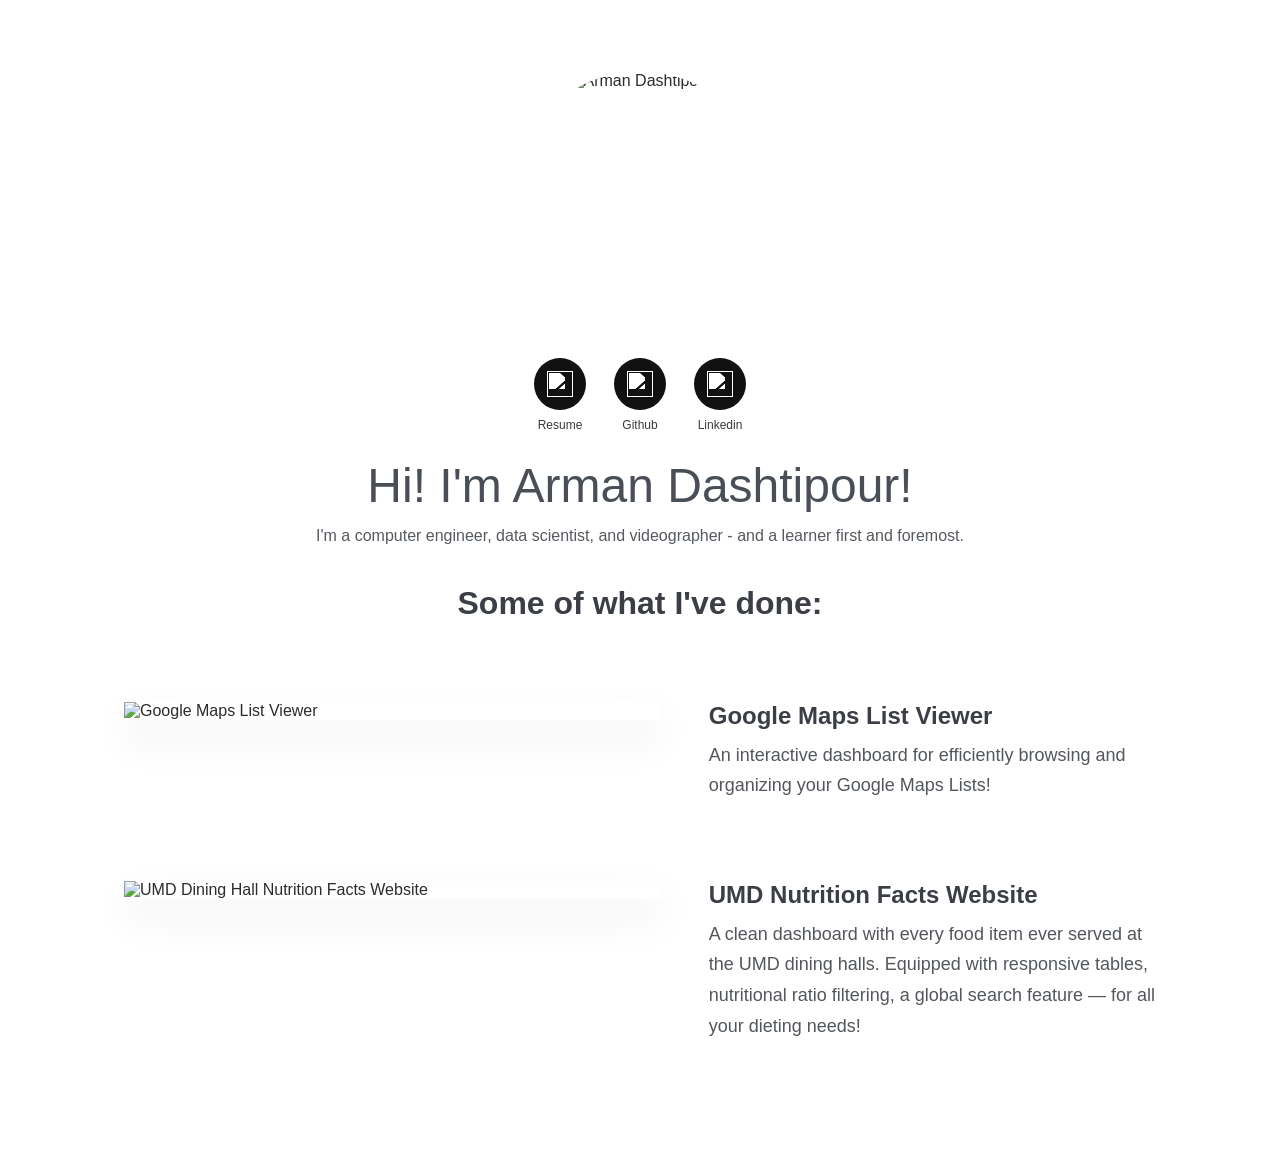
==== commit 15050a10: "added umd food website" ====
--- a/index.html
+++ b/index.html
@@ -69,13 +69,19 @@
 
         <article class="project" data-animate>
           <div class="project__media">
-            <img
-              src="https://raw.githubusercontent.com/BillyBigBro/arman/refs/heads/main/temp_img_dininghall.jpg"
-              alt="UMD Dining Hall Nutrition Facts Website"
-            />
+            <a href="https://umd-dining.com" target="_blank" rel="noreferrer">
+              <img
+                src="https://raw.githubusercontent.com/BillyBigBro/arman/refs/heads/main/temp_img_dininghall.jpg"
+                alt="UMD Dining Hall Nutrition Facts Website"
+              />
+            </a>
           </div>
           <div class="project__content">
-            <h2>UMD Dining Hall Nutrition Facts Website</h2>
+            <h2>
+              <a href="https://umd-dining.com" target="_blank" rel="noreferrer">
+                UMD Nutrition Facts Website
+              </a>
+            </h2>
             <p>
               A clean dashboard with every food item ever served at the UMD dining halls. 
               Equipped with responsive tables, nutritional ratio filtering, a global search feature — for all your dieting needs!
--- a/styles.css
+++ b/styles.css
@@ -145,20 +145,45 @@
 
 .project__media {
   border-radius: 6px;
-  overflow: hidden;
+  overflow: visible;
   box-shadow: 0 18px 40px rgba(0, 0, 0, 0.08);
+  transition: box-shadow 0.3s ease;
 }
 
 .project__media img {
   width: 100%;
   display: block;
-  object-fit: cover;
+  object-fit: contain;
+  transition: width 0.3s ease, margin 0.3s ease;
+}
+
+.project__media a:hover img {
+  width: 105%;
+  margin-left: -2.5%;
+  margin-right: -2.5%;
+}
+
+.project__media:hover {
+  box-shadow: 0 22px 50px rgba(0, 0, 0, 0.14);
 }
 
 .project__content h2 {
   font-size: 24px;
   margin: 0 0 10px;
   color: #3b3f45;
+}
+
+.project__content h2 a {
+  color: inherit;
+  text-decoration: none;
+  transition: color 0.2s ease;
+}
+
+.project__content h2 a:hover {
+  color: #111111;
+  text-decoration: underline;
+  text-decoration-thickness: 2px;
+  text-underline-offset: 4px;
 }
 
 .project__content p {
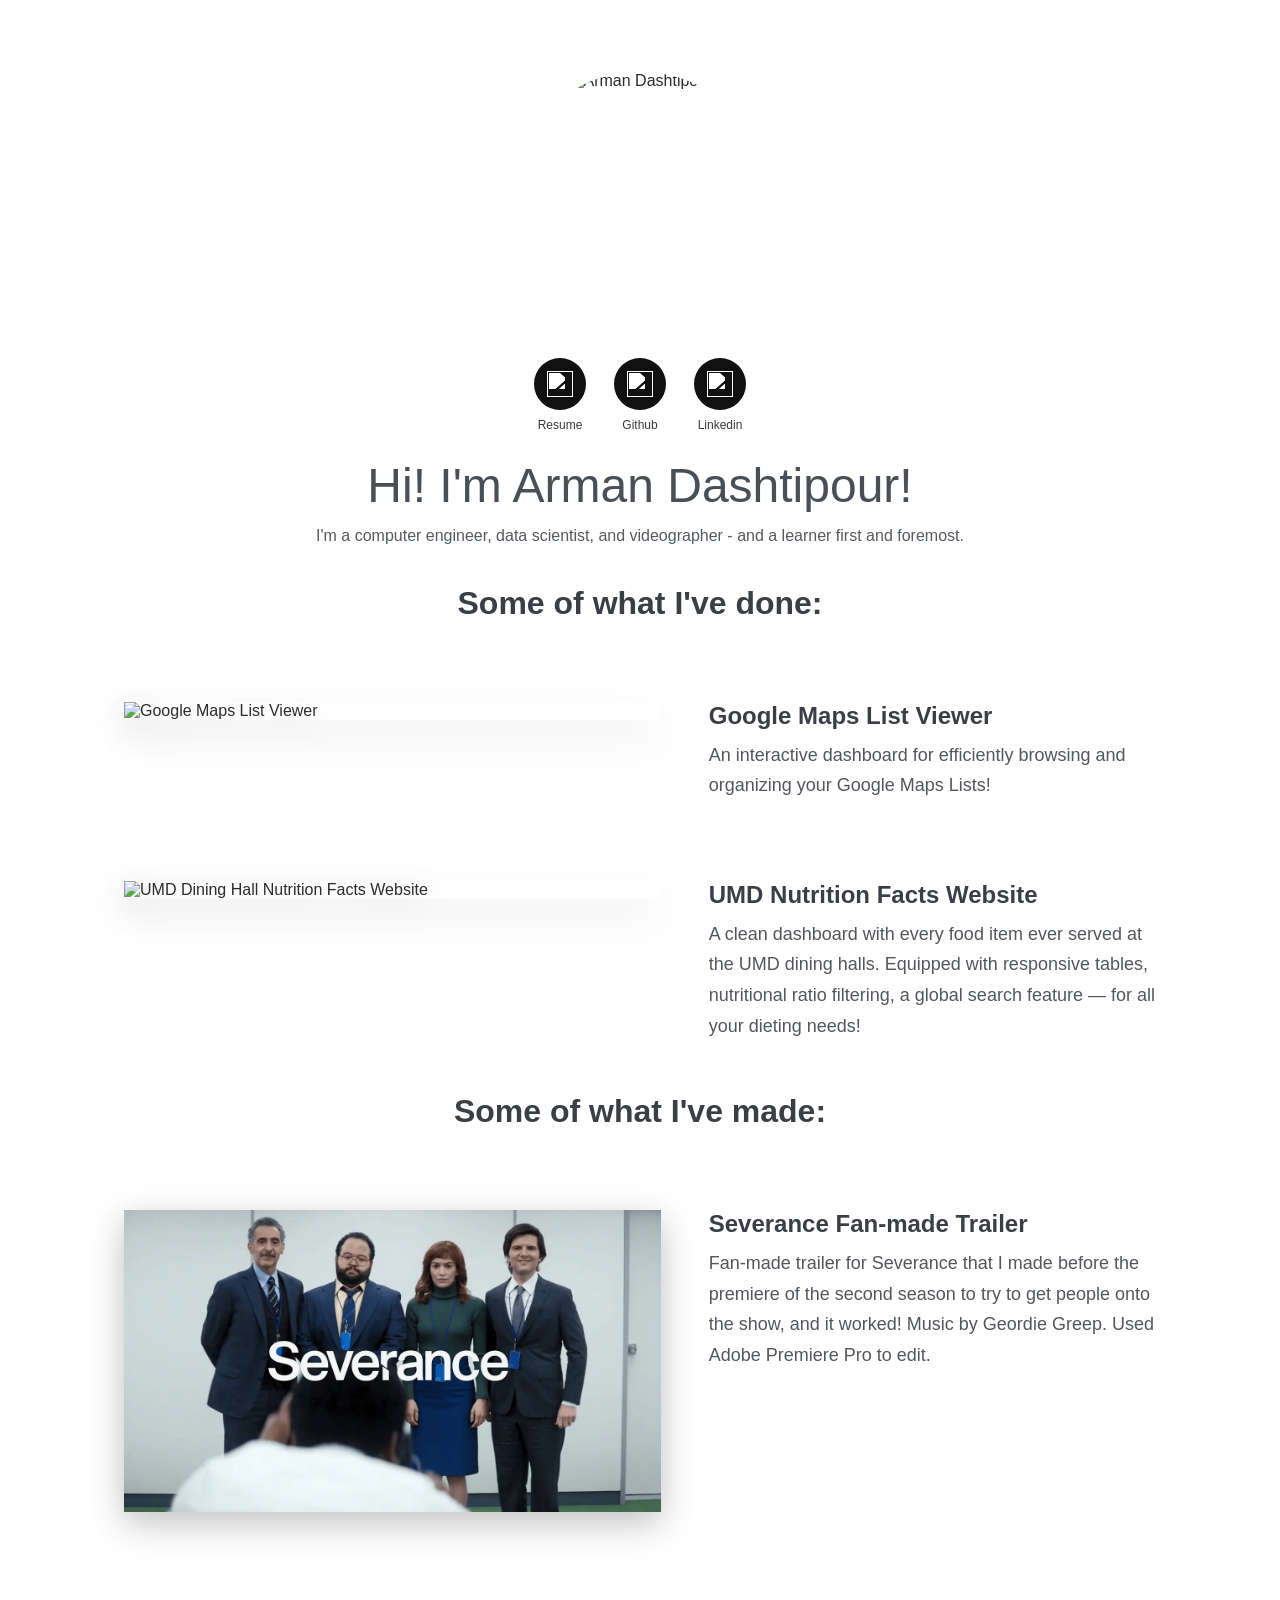
==== commit 7778017a: "added my edits" ====
--- a/index.html
+++ b/index.html
@@ -4,6 +4,7 @@
     <meta charset="UTF-8" />
     <meta name="viewport" content="width=device-width, initial-scale=1" />
     <title>Arman Dashtipour</title>
+    <link rel="icon" type="image/png" href="fav_port.png" />
     <link rel="stylesheet" href="styles.css" />
   </head>
   <body>
@@ -17,7 +18,12 @@
         </div>
 
         <div class="hero__links">
-          <a class="icon-link" href="#" aria-disabled="true">
+          <a
+            class="icon-link"
+            href="https://drive.google.com/file/d/197ULNrWsVVZVatwYOEQnqZ9tf5ZrkY03/view?usp=sharing"
+            target="_blank"
+            rel="noreferrer"
+          >
             <span class="icon-link__circle">
               <img src="https://raw.githubusercontent.com/BillyBigBro/arman/main/resume.png" alt="" />
             </span>
@@ -54,13 +60,17 @@
       <section class="projects">
         <article class="project" data-animate>
           <div class="project__media">
-            <img
-              src="https://raw.githubusercontent.com/BillyBigBro/arman/refs/heads/main/temp_img_google.jpg"
-              alt="Google Maps List Viewer"
-            />
+            <a href="about:blank" target="_blank" rel="noreferrer">
+              <img
+                src="https://raw.githubusercontent.com/BillyBigBro/arman/refs/heads/main/temp_img_google.jpg"
+                alt="Google Maps List Viewer"
+              />
+            </a>
           </div>
           <div class="project__content">
-            <h2>Google Maps List Viewer</h2>
+            <h2>
+              <a href="about:blank" target="_blank" rel="noreferrer">Google Maps List Viewer</a>
+            </h2>
             <p>
               An interactive dashboard for efficiently browsing and organizing your Google Maps Lists!
             </p>
@@ -89,6 +99,30 @@
           </div>
         </article>
       </section>
+
+      <section class="projects">
+        <p class="hero__section-title">Some of what I've made:</p>
+
+        <article class="project" data-animate>
+          <div class="project__media">
+            <a href="https://youtu.be/85rQJfLoOd8" target="_blank" rel="noreferrer">
+              <img src="maxresdefault.png" alt="Severance Fan Made Trailer" />
+            </a>
+          </div>
+          <div class="project__content">
+            <h2>
+              <a href="https://youtu.be/85rQJfLoOd8" target="_blank" rel="noreferrer">
+                Severance Fan-made Trailer
+              </a>
+            </h2>
+            <p>
+              Fan-made trailer for Severance that I made before the 
+              premiere of the second season to try to get people onto the show, and it worked!
+              Music by Geordie Greep. Used Adobe Premiere Pro to edit.
+            </p>
+          </div>
+        </article>
+      </section>
     </main>
 
     <script>
--- a/styles.css
+++ b/styles.css
@@ -120,6 +120,7 @@
   font-weight: 600;
   color: #3b3f45;
   margin: 12px 0 0;
+  text-align: center;
 }
 
 .projects {
@@ -147,13 +148,14 @@
   border-radius: 6px;
   overflow: visible;
   box-shadow: 0 18px 40px rgba(0, 0, 0, 0.08);
-  transition: box-shadow 0.3s ease;
+  transition: width 0.3s ease, margin 0.3s ease, filter 0.2s ease;
 }
 
 .project__media img {
   width: 100%;
   display: block;
   object-fit: contain;
+  filter: drop-shadow(0 8px 16px rgba(0, 0, 0, 0.18));
   transition: width 0.3s ease, margin 0.3s ease;
 }
 
@@ -176,11 +178,12 @@
 .project__content h2 a {
   color: inherit;
   text-decoration: none;
-  transition: color 0.2s ease;
+  transition: color 0.2s ease, text-shadow 0.2s ease;
 }
 
 .project__content h2 a:hover {
   color: #111111;
+  text-shadow: 0 4px 10px rgba(0, 0, 0, 0.18);
   text-decoration: underline;
   text-decoration-thickness: 2px;
   text-underline-offset: 4px;
